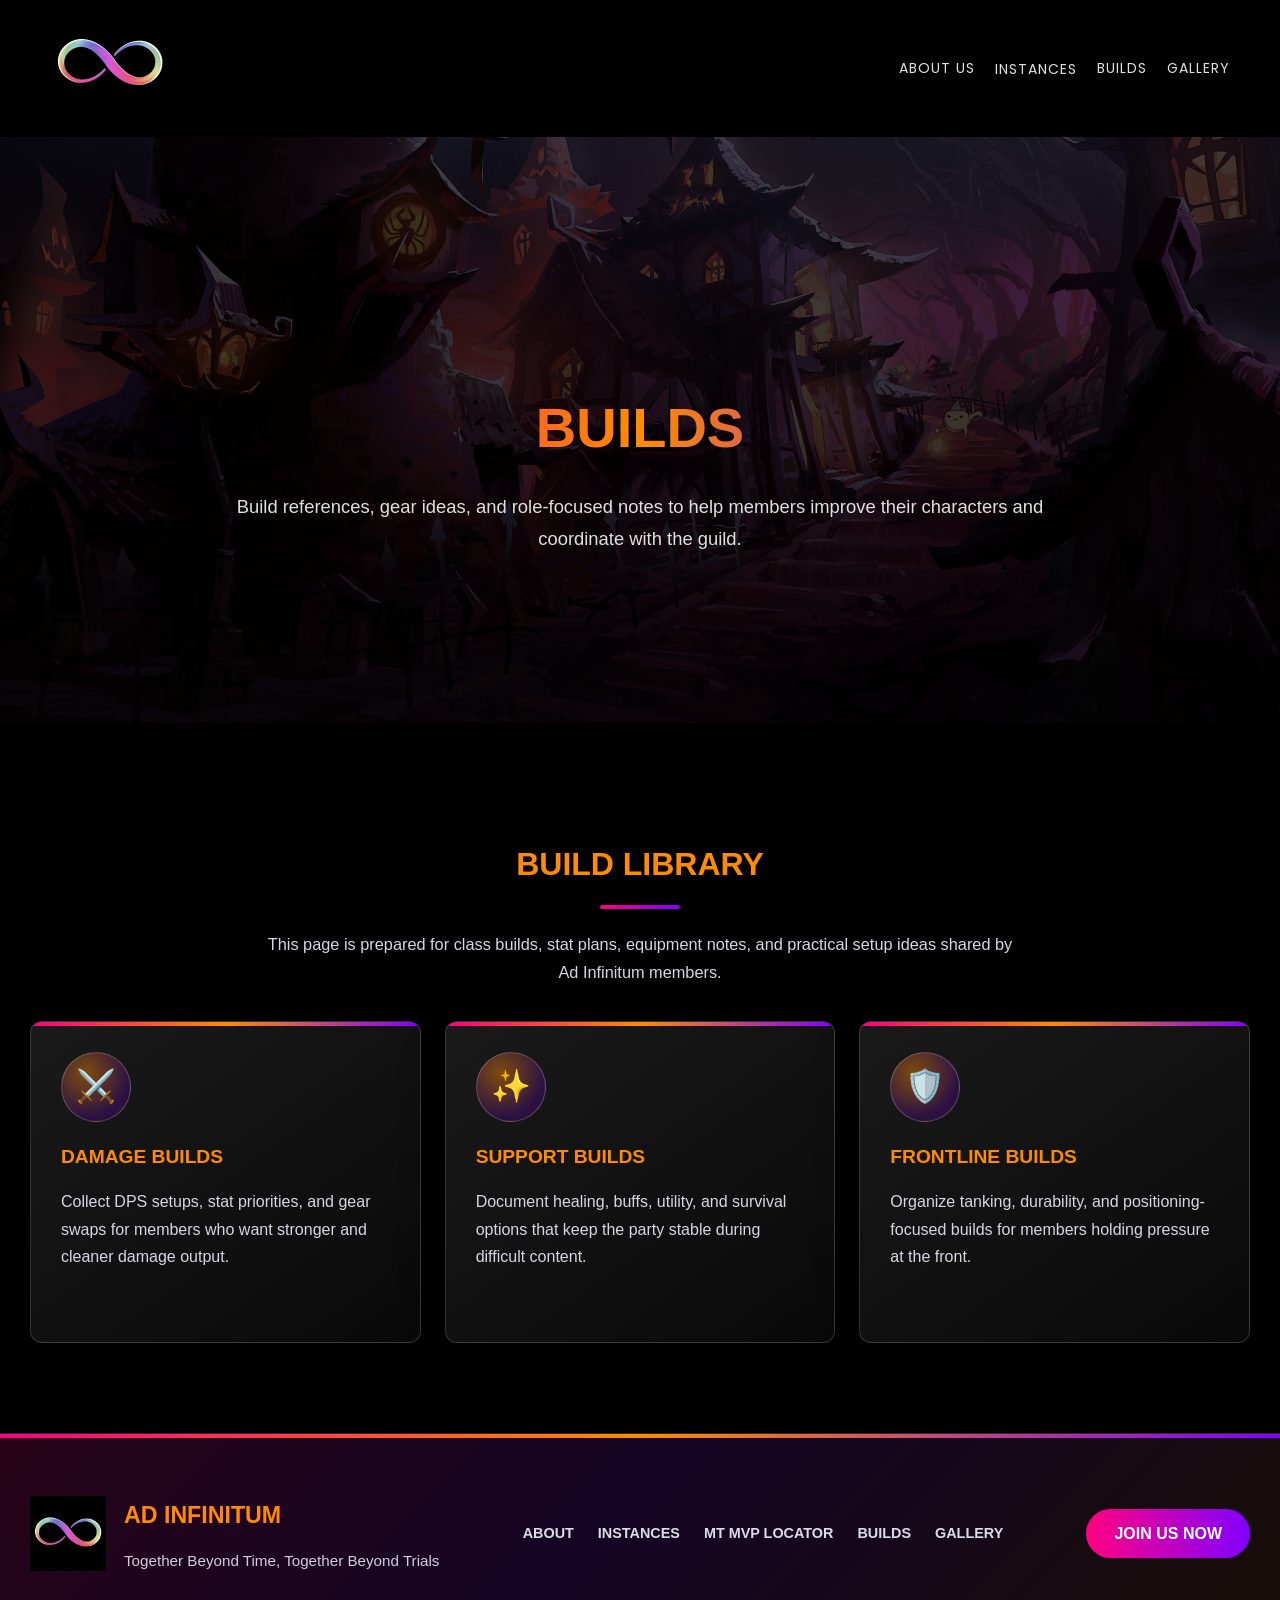
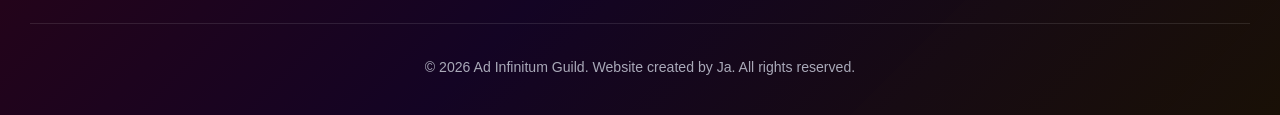
==== builds.html @ 3f67d924 "Add Mystic Tower MVP Locator page and enhance navigation styles - Created a new HTML file for the My" ====
<!DOCTYPE html>
<html lang="en">
<head>
  <meta charset="UTF-8">
  <meta name="viewport" content="width=device-width, initial-scale=1.0">
  <title>Builds | Ad Infinitum Guild</title>
  <link rel="preconnect" href="https://fonts.googleapis.com">
  <link rel="preconnect" href="https://fonts.gstatic.com" crossorigin>
  <link href="https://fonts.googleapis.com/css2?family=Poppins:wght@400;600&display=swap" rel="stylesheet">
  <link rel="stylesheet" href="styles.css">
</head>
<body>
  <header class="site-header">
    <a href="index.html"><img src="assets/logo.gif" alt="Ad Infinitum Logo" class="header-logo"></a>
    <nav class="main-nav">
      <a href="index.html#about">About Us</a>
      <div class="nav-dropdown">
        <a href="instances.html">Instances</a>
        <div class="submenu">
          <a href="mt-mvp-locator.html">MT MVP Locator</a>
        </div>
      </div>
      <a href="builds.html">Builds</a>
      <a href="index.html#gallery">Gallery</a>
    </nav>
  </header>

  <section class="page-hero">
    <div class="page-hero-content">
      <h1>Builds</h1>
      <p>Build references, gear ideas, and role-focused notes to help members improve their characters and coordinate with the guild.</p>
    </div>
  </section>

  <main>
    <section class="page-section">
      <div class="section-heading">
        <h2>Build Library</h2>
        <div class="divider"></div>
        <p>This page is prepared for class builds, stat plans, equipment notes, and practical setup ideas shared by Ad Infinitum members.</p>
      </div>

      <div class="feature-grid">
        <article class="feature-card">
          <div class="feature-icon" aria-hidden="true">⚔️</div>
          <h3>Damage Builds</h3>
          <p>Collect DPS setups, stat priorities, and gear swaps for members who want stronger and cleaner damage output.</p>
        </article>
        <article class="feature-card">
          <div class="feature-icon" aria-hidden="true">✨</div>
          <h3>Support Builds</h3>
          <p>Document healing, buffs, utility, and survival options that keep the party stable during difficult content.</p>
        </article>
        <article class="feature-card">
          <div class="feature-icon" aria-hidden="true">🛡️</div>
          <h3>Frontline Builds</h3>
          <p>Organize tanking, durability, and positioning-focused builds for members holding pressure at the front.</p>
        </article>
      </div>
    </section>
  </main>

  <footer class="site-footer">
    <div class="footer-content">
      <div class="footer-brand">
        <img src="assets/logo.gif" alt="Ad Infinitum Logo" class="footer-logo">
        <div>
          <h2>Ad Infinitum</h2>
          <p>Together Beyond Time, Together Beyond Trials</p>
        </div>
      </div>

      <nav class="footer-nav" aria-label="Footer navigation">
        <a href="index.html#about">About</a>
        <a href="instances.html">Instances</a>
        <a href="mt-mvp-locator.html">MT MVP Locator</a>
        <a href="builds.html">Builds</a>
        <a href="index.html#gallery">Gallery</a>
      </nav>

      <a href="https://discord.gg/MQvKzYFnny" class="btn primary footer-cta" target="_blank" rel="noopener noreferrer">JOIN US NOW</a>
    </div>

    <div class="footer-bottom">
      <p>© 2026 Ad Infinitum Guild. Website created by Ja. All rights reserved.</p>
    </div>
  </footer>
</body>
</html>
---- styles.css ----
/* Base */
body {
  margin: 0;
  font-family: 'Segoe UI', Roboto, Arial, sans-serif;
  background-color: #000000;
  color: #e0e0e0;
  line-height: 1.6;
}

/* Header */
.site-header {
  background-color: #000000;
  display: flex;
  justify-content: space-between;
  align-items: center;
  padding: 5px 50px;
}

.header-logo {
  width: 120px;
  height: auto;
}

.main-nav {
  display: flex;
  align-items: center;
  gap: 20px;
}

.main-nav a {
  color: #e0e0e0;
  text-decoration: none;
  font-size: 14px;
  font-family: 'Poppins', sans-serif;
  text-transform: uppercase;
  letter-spacing: 1px;
}

.main-nav a:hover {
  color: #ffd700;
}

.nav-dropdown {
  position: relative;
  padding: 18px 0;
}

.submenu {
  position: absolute;
  top: 100%;
  left: 50%;
  z-index: 10;
  min-width: 210px;
  padding: 10px;
  border: 1px solid rgba(255, 255, 255, 0.14);
  border-radius: 10px;
  background: rgba(5, 5, 8, 0.95);
  box-shadow: 0 18px 45px rgba(0, 0, 0, 0.42);
  opacity: 0;
  pointer-events: none;
  transform: translate(-50%, 8px);
  transition: opacity 0.2s ease, transform 0.2s ease;
}

.submenu a {
  display: block;
  padding: 10px 12px;
  border-radius: 8px;
  white-space: nowrap;
}

.submenu a:hover {
  background: rgba(255, 255, 255, 0.08);
}

.nav-dropdown:hover .submenu,
.nav-dropdown:focus-within .submenu {
  opacity: 1;
  pointer-events: auto;
  transform: translate(-50%, 0);
}

/* Hero Section */
.hero {
  position: relative;
  width: 100%;
  height: 60vh; /* full screen height */
  background: url('assets/hero-bg.jpg') no-repeat center center/cover; /* replace with your image */
  display: flex;
  align-items: center;
  justify-content: center;
  text-align: center;
  overflow: hidden;
}

/* Overlay with opacity */
.hero::before {
  content: "";
  position: absolute;
  inset: 0;
  background: rgba(0, 0, 0, 0.8); /* black overlay with 60% opacity */
  z-index: 0;;
}

.hero-content {
  position: relative;
  z-index: 1; /* ensures text sits above overlay */
  color: #fff;
}

.hero h1 {
  font-size: 4em;
  background: linear-gradient(90deg, #ff0080, #ff8c00, #ffff00, #00ff00, #00ffff, #8000ff);
  background-clip: text;
  -webkit-background-clip: text;
  -webkit-text-fill-color: transparent;
  color: transparent;
  margin: 0 0 20px;
  text-transform: uppercase;
}

.tagline {
  font-size: 1.5em;
  margin-bottom: 30px;
  text-transform: uppercase;
  color: #e0e0e0;
}

/* Hero Buttons */
.hero-buttons {
  display: flex;
  gap: 20px;
  justify-content: center;
}

.btn {
  padding: 12px 28px;
  border-radius: 30px;
  text-decoration: none;
  font-weight: bold;
  transition: transform 0.2s ease, box-shadow 0.2s ease;
}

.btn.primary {
  background: linear-gradient(90deg, #ff0080, #8000ff);
  color: #fff;
}

.btn.secondary {
  background: rgba(255,255,255,0.1);
  border: 1px solid rgba(255,255,255,0.3);
  color: #fff;
}

.btn:hover {
  transform: translateY(-3px);
  box-shadow: 0 6px 20px rgba(128,0,255,0.5);
}


.btn {
  padding: 12px 28px;
  border-radius: 30px;
  text-decoration: none;
  font-weight: bold;
  transition: transform 0.2s ease, box-shadow 0.2s ease;
}

.btn.primary {
  background: linear-gradient(90deg, #ff0080, #8000ff);
  color: #fff;
}

.btn.secondary {
  background: rgba(255,255,255,0.1);
  border: 1px solid rgba(255,255,255,0.3);
  color: #fff;
}

.btn:hover {
  transform: translateY(-3px);
  box-shadow: 0 6px 20px rgba(128,0,255,0.5);
}

/* Sections */
main section {
  max-width: 1400px;
  margin: 60px auto;
  padding: 30px;
}

h2 {
  font-size: 2em;
  margin-bottom: 20px;
  color: #ff8c00;
}

/* About Section - Two Column Layout */
.about-section {
  max-width: 1400px;
  margin: 60px auto;
  padding: 0 30px;
}

.about-content {
  display: flex;
  align-items: center;
  gap: 50px;
}

.about-text {
  flex: 1;
}

.about-text h2 {
  font-size: 2.5em;
  margin-bottom: 15px;
  color: #ff8c00;
  text-transform: uppercase;
}

.divider {
  width: 80px;
  height: 4px;
  background: linear-gradient(90deg, #ff0080, #8000ff);
  margin-bottom: 25px;
  border-radius: 2px;
}

.about-text p {
  font-size: 1.1em;
  line-height: 1.8;
  color: #e0e0e0;
}

.about-image {
  flex: 1;
}

.about-image img {
  width: 100%;
  border-radius: 12px;
  box-shadow: 0 8px 30px rgba(128, 0, 255, 0.3);
}

.about-credit {
  margin-top: 10px;
  color: #c9c9d6;
  font-size: 0.85em;
  text-align: center;
}

/* Cards */
.cards {
  display: flex;
  gap: 20px;
  flex-wrap: wrap;
  justify-content: center;
}

.card {
  flex: 1 1 250px;
  background: rgba(255, 255, 255, 0.05);
  padding: 20px;
  border-radius: 10px;
  border: 1px solid rgba(255,255,255,0.2);
  backdrop-filter: blur(8px);
  -webkit-backdrop-filter: blur(8px);
  transition: transform 0.2s ease, background-color 0.2s ease;
}

.card:hover {
  transform: translateY(-5px);
  background: rgba(255,255,255,0.1);
}

.values-section h2 {
  margin-bottom: 15px;
  text-align: center;
  text-transform: uppercase;
}

.values-divider {
  margin: 0 auto 22px;
}

.values-intro {
  max-width: 760px;
  margin: 0 auto 34px;
  color: #d7d7e4;
  font-size: 1.02em;
  line-height: 1.7;
  text-align: center;
}

.value-cards {
  align-items: stretch;
  gap: 24px;
}

.value-card {
  position: relative;
  overflow: hidden;
  display: flex;
  flex-direction: column;
  align-items: center;
  flex: 1 1 260px;
  min-height: 260px;
  padding: 34px 26px 30px;
  text-align: center;
  background: linear-gradient(145deg, rgba(255, 255, 255, 0.1), rgba(255, 255, 255, 0.035));
  border-color: rgba(255, 255, 255, 0.16);
  box-shadow: 0 18px 45px rgba(0, 0, 0, 0.26);
}

.value-card::before {
  content: "";
  position: absolute;
  inset: 0 0 auto;
  height: 4px;
  background: linear-gradient(90deg, #ff0080, #ff8c00, #8000ff);
  opacity: 0.85;
}

.value-card:hover {
  border-color: rgba(255, 140, 0, 0.4);
  box-shadow: 0 24px 55px rgba(128, 0, 255, 0.22);
}

.value-icon {
  display: grid;
  place-items: center;
  width: 78px;
  height: 78px;
  margin-bottom: 22px;
  border-radius: 50%;
  background: radial-gradient(circle at 35% 30%, rgba(255, 140, 0, 0.45), rgba(128, 0, 255, 0.2) 68%, rgba(255, 0, 128, 0.14));
  border: 1px solid rgba(255, 255, 255, 0.24);
  box-shadow: 0 12px 28px rgba(0, 0, 0, 0.32), inset 0 1px 0 rgba(255, 255, 255, 0.18);
  font-size: 2.2em;
}

.value-card h3 {
  margin-bottom: 12px;
  color: #ff8c00;
  font-size: 1.2em;
  letter-spacing: 0;
  text-transform: uppercase;
}

.value-card p {
  color: #d7d7e4;
  font-size: 0.96em;
  line-height: 1.7;
}

/* Interior Pages */
.page-hero {
  position: relative;
  min-height: 44vh;
  display: flex;
  align-items: center;
  justify-content: center;
  padding: 120px 30px 70px;
  overflow: hidden;
  text-align: center;
  background:
    linear-gradient(rgba(0, 0, 0, 0.72), rgba(0, 0, 0, 0.82)),
    url('assets/hero-bg.jpg') no-repeat center center/cover;
}

.page-hero-content {
  position: relative;
  z-index: 1;
  max-width: 850px;
}

.page-hero h1 {
  margin-bottom: 16px;
  background: linear-gradient(90deg, #ff0080, #ff8c00, #8000ff);
  background-clip: text;
  -webkit-background-clip: text;
  -webkit-text-fill-color: transparent;
  color: transparent;
  font-size: 3.5em;
  text-transform: uppercase;
}

.page-hero p {
  color: #e0e0e0;
  font-size: 1.15em;
  line-height: 1.7;
}

.compact-hero {
  min-height: 22vh;
  padding: 76px 30px 34px;
}

.compact-hero h1 {
  font-size: 2.45em;
}

.page-section {
  max-width: 1400px;
  margin: 60px auto;
  padding: 30px;
}

.section-heading {
  max-width: 760px;
  margin: 0 auto 34px;
  text-align: center;
}

.section-heading h2 {
  margin-bottom: 15px;
  text-transform: uppercase;
}

.section-heading .divider {
  margin: 0 auto 22px;
}

.section-heading p {
  color: #d7d7e4;
  font-size: 1.02em;
  line-height: 1.7;
}

.feature-grid {
  display: grid;
  grid-template-columns: repeat(auto-fit, minmax(260px, 1fr));
  gap: 24px;
}

.feature-card {
  position: relative;
  overflow: hidden;
  min-height: 260px;
  padding: 30px;
  border: 1px solid rgba(255, 255, 255, 0.16);
  border-radius: 12px;
  background: linear-gradient(145deg, rgba(255, 255, 255, 0.1), rgba(255, 255, 255, 0.035));
  box-shadow: 0 18px 45px rgba(0, 0, 0, 0.26);
}

.feature-card::before {
  content: "";
  position: absolute;
  inset: 0 0 auto;
  height: 4px;
  background: linear-gradient(90deg, #ff0080, #ff8c00, #8000ff);
}

.feature-card h3 {
  margin: 20px 0 12px;
  color: #ff8c00;
  font-size: 1.2em;
  text-transform: uppercase;
}

.feature-card p {
  color: #d7d7e4;
  line-height: 1.7;
}

.feature-icon {
  display: grid;
  place-items: center;
  width: 68px;
  height: 68px;
  border-radius: 50%;
  background: radial-gradient(circle at 35% 30%, rgba(255, 140, 0, 0.45), rgba(128, 0, 255, 0.2) 68%, rgba(255, 0, 128, 0.14));
  border: 1px solid rgba(255, 255, 255, 0.22);
  font-size: 2em;
}

.instance-grid {
  grid-template-columns: repeat(4, minmax(0, 1fr));
}

.instance-card {
  min-height: 240px;
}

.instance-art {
  display: grid;
  place-items: center;
  width: 100%;
  min-height: 118px;
  margin-bottom: 22px;
  border-radius: 10px;
  background:
    radial-gradient(circle at 50% 28%, rgba(255, 140, 0, 0.2), transparent 42%),
    linear-gradient(145deg, rgba(255, 255, 255, 0.08), rgba(255, 255, 255, 0.025));
  border: 1px solid rgba(255, 255, 255, 0.14);
}

.instance-art img {
  max-width: 112px;
  max-height: 98px;
  object-fit: contain;
  image-rendering: auto;
  filter: drop-shadow(0 14px 18px rgba(0, 0, 0, 0.48));
}

.instance-card .page-cta {
  margin-top: 22px;
  text-align: left;
}

.tool-panel {
  display: grid;
  grid-template-columns: minmax(0, 1.1fr) minmax(280px, 0.9fr);
  gap: 28px;
  align-items: stretch;
}

.locator-board,
.locator-notes {
  border: 1px solid rgba(255, 255, 255, 0.16);
  border-radius: 12px;
  background: linear-gradient(145deg, rgba(255, 255, 255, 0.1), rgba(255, 255, 255, 0.035));
  box-shadow: 0 18px 45px rgba(0, 0, 0, 0.26);
}

.locator-board {
  overflow: hidden;
}

.locator-row {
  display: grid;
  grid-template-columns: 1fr 1fr 1fr;
  gap: 18px;
  padding: 18px 22px;
  border-bottom: 1px solid rgba(255, 255, 255, 0.1);
}

.locator-row:last-child {
  border-bottom: 0;
}

.locator-row.header {
  color: #ff8c00;
  background: rgba(255, 255, 255, 0.06);
  font-weight: 700;
  text-transform: uppercase;
}

.status-pill {
  display: inline-flex;
  justify-content: center;
  width: fit-content;
  padding: 4px 10px;
  border-radius: 999px;
  color: #fff;
  background: linear-gradient(90deg, #ff0080, #8000ff);
  font-size: 0.85em;
  font-weight: 700;
}

.locator-notes {
  padding: 28px;
}

.locator-notes h2 {
  margin-bottom: 14px;
  text-transform: uppercase;
}

.locator-notes p,
.locator-notes li {
  color: #d7d7e4;
  line-height: 1.7;
}

.locator-notes ul {
  margin: 18px 0 0 18px;
}

.page-cta {
  margin-top: 28px;
  text-align: center;
}

/* MT MVP Locator */
.mt-locator-section {
  max-width: 1500px;
  margin-top: 34px;
}

.mt-locator-logo {
  display: block;
  width: 120px;
  height: auto;
  margin: 0 auto 18px;
}

.mt-source-credit {
  position: relative;
  margin: 24px auto 0;
  color: #c9c9d6;
  font-size: 0.9em;
  line-height: 1.6;
  text-align: center;
}

.mt-tracker {
  position: relative;
  overflow: hidden;
  padding: 28px;
  border: 1px solid rgba(255, 255, 255, 0.16);
  border-radius: 14px;
  background:
    linear-gradient(rgba(0, 0, 0, 0.72), rgba(0, 0, 0, 0.84)),
    url('assets/mt-mvp-locator/background2.png') no-repeat center center/cover;
  box-shadow: 0 24px 70px rgba(0, 0, 0, 0.38);
}

.mt-tracker::before {
  content: "";
  position: absolute;
  inset: 0 0 auto;
  height: 4px;
  background: linear-gradient(90deg, #ff0080, #ff8c00, #8000ff);
}

.mt-controls {
  position: relative;
  display: grid;
  grid-template-columns: repeat(6, minmax(0, 1fr));
  gap: 18px;
  justify-content: center;
  justify-items: stretch;
}

.mt-fieldset {
  box-sizing: border-box;
  grid-column: span 2;
  min-width: 0;
}

.mt-fieldset {
  margin: 0;
  padding: 18px;
  border: 1px solid rgba(255, 255, 255, 0.16);
  border-radius: 12px;
  background: rgba(5, 5, 8, 0.72);
  backdrop-filter: blur(6px);
  -webkit-backdrop-filter: blur(6px);
}

.mt-fieldset legend {
  padding: 0 8px;
  color: #ff8c00;
  font-size: 0.92em;
  font-weight: 700;
  text-transform: uppercase;
}

.mt-options {
  display: grid;
  gap: 10px;
  margin-top: 8px;
  min-width: 0;
}

.mt-options.two-column {
  grid-template-columns: repeat(2, minmax(0, 1fr));
}

.mt-options.three-column {
  grid-template-columns: repeat(3, minmax(0, 1fr));
}

.mt-options.compact {
  grid-template-columns: repeat(2, minmax(0, 120px));
}

.mt-options label {
  display: flex;
  align-items: center;
  gap: 8px;
  min-width: 0;
  padding: 10px 12px;
  border: 1px solid rgba(255, 255, 255, 0.12);
  border-radius: 9px;
  color: #e8e8f2;
  background: rgba(255, 255, 255, 0.055);
  cursor: pointer;
  font-size: 0.92em;
  transition: border-color 0.2s ease, background-color 0.2s ease;
}

.mt-options label:hover {
  border-color: rgba(255, 140, 0, 0.42);
  background: rgba(255, 255, 255, 0.09);
}

.mt-options input {
  accent-color: #ff0080;
}

.valkyrie-fieldset {
  grid-column: 3 / span 4;
}

.lights-fieldset {
  grid-column: 1 / span 2;
}

.valkyrie-options {
  grid-template-columns: repeat(3, minmax(130px, 1fr));
  gap: 12px;
}

.valkyrie-options label {
  justify-content: center;
  min-height: 48px;
  padding: 12px 16px;
  font-size: 0.96em;
}

.reginleif-result {
  position: relative;
  display: flex;
  align-items: center;
  justify-content: center;
  gap: 14px;
  max-width: 560px;
  margin: 28px auto;
  padding: 16px 20px;
  border: 1px solid rgba(255, 255, 255, 0.16);
  border-radius: 12px;
  color: #ffffff;
  background: rgba(5, 5, 8, 0.78);
  box-shadow: 0 14px 35px rgba(0, 0, 0, 0.26);
  text-align: center;
  font-weight: 700;
}

.reginleif-result.prima {
  transform: translateX(-18%);
}

.reginleif-result.hildr {
  transform: translateX(18%);
}

.reginleif-result img {
  width: 52px;
  height: auto;
}

.mt-map-area {
  position: relative;
  display: grid;
  grid-template-columns: repeat(2, minmax(280px, 1fr));
  gap: 24px;
}

.mt-map-card {
  padding: 18px;
  border: 1px solid rgba(255, 255, 255, 0.16);
  border-radius: 12px;
  background: rgba(5, 5, 8, 0.78);
  box-shadow: 0 18px 45px rgba(0, 0, 0, 0.3);
}

.mt-map-card h3 {
  margin-bottom: 14px;
  color: #ff8c00;
  text-align: center;
  text-transform: uppercase;
}

.mt-grid {
  display: grid;
  grid-template-columns: repeat(2, minmax(120px, 1fr));
  gap: 10px;
}

.mt-cell {
  display: flex;
  align-items: center;
  justify-content: center;
  flex-wrap: wrap;
  gap: 6px;
  min-height: 132px;
  padding: 10px;
  border: 1px solid rgba(255, 255, 255, 0.12);
  border-radius: 10px;
  background: rgba(255, 255, 255, 0.07);
}

.mt-sprite {
  width: auto;
  height: 54px;
  image-rendering: auto;
}

/* Gallery */
.gallery-section {
  max-width: 1500px;
}

.gallery-header {
  max-width: 820px;
  margin: 0 auto 34px;
  text-align: center;
}

.gallery-header h2 {
  margin-bottom: 15px;
  text-transform: uppercase;
}

.gallery-divider {
  margin: 0 auto 22px;
}

.gallery-header p {
  color: #d7d7e4;
  font-size: 1.02em;
  line-height: 1.7;
}

.gallery-grid {
  display: grid;
  grid-template-columns: repeat(auto-fit, minmax(240px, 1fr));
  grid-auto-flow: dense;
  gap: 18px;
}

.gallery-item {
  position: relative;
  overflow: hidden;
  min-height: 240px;
  margin: 0;
  border: 1px solid rgba(255, 255, 255, 0.14);
  border-radius: 12px;
  background: rgba(255, 255, 255, 0.04);
  box-shadow: 0 18px 42px rgba(0, 0, 0, 0.28);
  cursor: zoom-in;
}

.gallery-item::after {
  content: "";
  position: absolute;
  inset: 0;
  background: linear-gradient(180deg, transparent 55%, rgba(0, 0, 0, 0.44));
  opacity: 0;
  transition: opacity 0.25s ease;
}

.gallery-item img {
  width: 100%;
  height: 100%;
  min-height: inherit;
  display: block;
  object-fit: cover;
  transition: transform 0.35s ease, filter 0.35s ease;
}

.gallery-item:hover {
  border-color: rgba(255, 140, 0, 0.42);
}

.gallery-item:hover::after {
  opacity: 1;
}

.gallery-item:hover img {
  filter: saturate(1.12) contrast(1.05);
  transform: scale(1.04);
}

.gallery-item:focus-visible {
  outline: 3px solid rgba(255, 140, 0, 0.75);
  outline-offset: 4px;
}

.gallery-featured {
  grid-column: span 2;
  grid-row: span 2;
  min-height: 500px;
}

.gallery-wide {
  grid-column: span 2;
}

.gallery-tall {
  grid-row: span 2;
  min-height: 500px;
}

.gallery-credit {
  max-width: 760px;
  margin: 22px auto 0;
  color: #c9c9d6;
  font-size: 0.9em;
  line-height: 1.7;
  text-align: center;
}

.gallery-credit p:first-child {
  margin-bottom: 4px;
  font-size: 0.95em;
}

.lightbox-open {
  overflow: hidden;
}

.lightbox {
  position: fixed;
  inset: 0;
  z-index: 1000;
  display: flex;
  align-items: center;
  justify-content: center;
  padding: 36px;
  background: rgba(0, 0, 0, 0.88);
  opacity: 0;
  pointer-events: none;
  transition: opacity 0.22s ease;
}

.lightbox.is-open {
  opacity: 1;
  pointer-events: auto;
}

.lightbox-content {
  max-width: min(1100px, 100%);
  max-height: 90vh;
  text-align: center;
}

.lightbox-image {
  max-width: 100%;
  max-height: 78vh;
  border-radius: 12px;
  border: 1px solid rgba(255, 255, 255, 0.18);
  box-shadow: 0 28px 80px rgba(0, 0, 0, 0.55);
  object-fit: contain;
}

.lightbox-caption {
  max-width: 850px;
  margin: 14px auto 0;
  color: #e6e6f0;
  font-size: 0.95em;
  line-height: 1.6;
}

.lightbox-close {
  position: absolute;
  top: 20px;
  right: 22px;
  display: grid;
  place-items: center;
  width: 44px;
  height: 44px;
  border: 1px solid rgba(255, 255, 255, 0.22);
  border-radius: 50%;
  color: #ffffff;
  background: rgba(255, 255, 255, 0.1);
  cursor: pointer;
  font-size: 2em;
  line-height: 1;
  transition: background-color 0.2s ease, transform 0.2s ease;
}

.lightbox-close:hover,
.lightbox-close:focus-visible {
  background: linear-gradient(90deg, #ff0080, #8000ff);
  transform: scale(1.05);
}

@media (max-width: 640px) {
  .gallery-grid {
    grid-template-columns: 1fr;
  }

  .gallery-featured,
  .gallery-wide,
  .gallery-tall {
    grid-column: span 1;
    grid-row: span 1;
    min-height: 260px;
  }

  .lightbox {
    padding: 22px;
  }

  .lightbox-close {
    top: 14px;
    right: 14px;
  }
}

@media (max-width: 820px) {
  .site-header {
    flex-direction: column;
    padding: 10px 24px 16px;
  }

  .main-nav {
    justify-content: center;
    flex-wrap: wrap;
  }

  .nav-dropdown {
    padding: 0;
  }

  .submenu {
    left: 0;
    transform: translate(0, 8px);
  }

  .nav-dropdown:hover .submenu,
  .nav-dropdown:focus-within .submenu {
    transform: translate(0, 0);
  }

  .page-hero h1 {
    font-size: 2.4em;
  }

  .compact-hero h1 {
    font-size: 2.1em;
  }

  .instance-grid {
    grid-template-columns: repeat(2, minmax(0, 1fr));
  }

  .tool-panel {
    grid-template-columns: 1fr;
  }

  .locator-row {
    grid-template-columns: 1fr;
    gap: 8px;
  }

  .mt-controls {
    grid-template-columns: minmax(0, 1fr);
  }

  .mt-tracker {
    padding: 18px;
  }

  .mt-options.two-column,
  .mt-options.three-column,
  .mt-options.compact,
  .valkyrie-options {
    grid-template-columns: 1fr;
  }

  .valkyrie-fieldset {
    grid-column: auto;
  }

  .lights-fieldset {
    grid-column: auto;
  }

  .reginleif-result.prima,
  .reginleif-result.hildr {
    transform: none;
  }

  .mt-map-area {
    grid-template-columns: 1fr;
  }
}

@media (max-width: 560px) {
  .instance-grid {
    grid-template-columns: 1fr;
  }
}

/* Footer */
.site-footer {
  position: relative;
  overflow: hidden;
  padding: 44px 30px 22px;
  color: #e8e8f2;
  background:
    linear-gradient(135deg, rgba(255, 0, 128, 0.14), rgba(128, 0, 255, 0.12) 45%, rgba(255, 140, 0, 0.08)),
    #050506;
  border-top: 1px solid rgba(255, 255, 255, 0.12);
}

.site-footer::before {
  content: "";
  position: absolute;
  inset: 0 0 auto;
  height: 4px;
  background: linear-gradient(90deg, #ff0080, #ff8c00, #8000ff);
}

.footer-content {
  position: relative;
  display: flex;
  align-items: center;
  justify-content: space-between;
  gap: 30px;
  max-width: 1400px;
  margin: 0 auto;
}

.footer-brand {
  display: flex;
  align-items: center;
  gap: 18px;
  min-width: 280px;
}

.footer-logo {
  width: 76px;
  height: auto;
}

.footer-brand h2 {
  margin-bottom: 6px;
  color: #ff8c00;
  font-size: 1.45em;
  text-transform: uppercase;
}

.footer-brand p {
  color: #cfcfe0;
  font-size: 0.95em;
}

.footer-nav {
  display: flex;
  justify-content: center;
  gap: 24px;
  flex-wrap: wrap;
}

.footer-nav a {
  color: #dcdce8;
  font-size: 0.9em;
  font-weight: 700;
  text-decoration: none;
  text-transform: uppercase;
  transition: color 0.2s ease;
}

.footer-nav a:hover {
  color: #ffd700;
}

.footer-cta {
  white-space: nowrap;
}

.footer-bottom {
  position: relative;
  max-width: 1400px;
  margin: 34px auto 0;
  padding-top: 18px;
  border-top: 1px solid rgba(255, 255, 255, 0.1);
  color: #a9a9b8;
  font-size: 0.88em;
  text-align: center;
}

@media (max-width: 820px) {
  .footer-content {
    flex-direction: column;
    text-align: center;
  }

  .footer-brand {
    flex-direction: column;
    min-width: 0;
  }
}
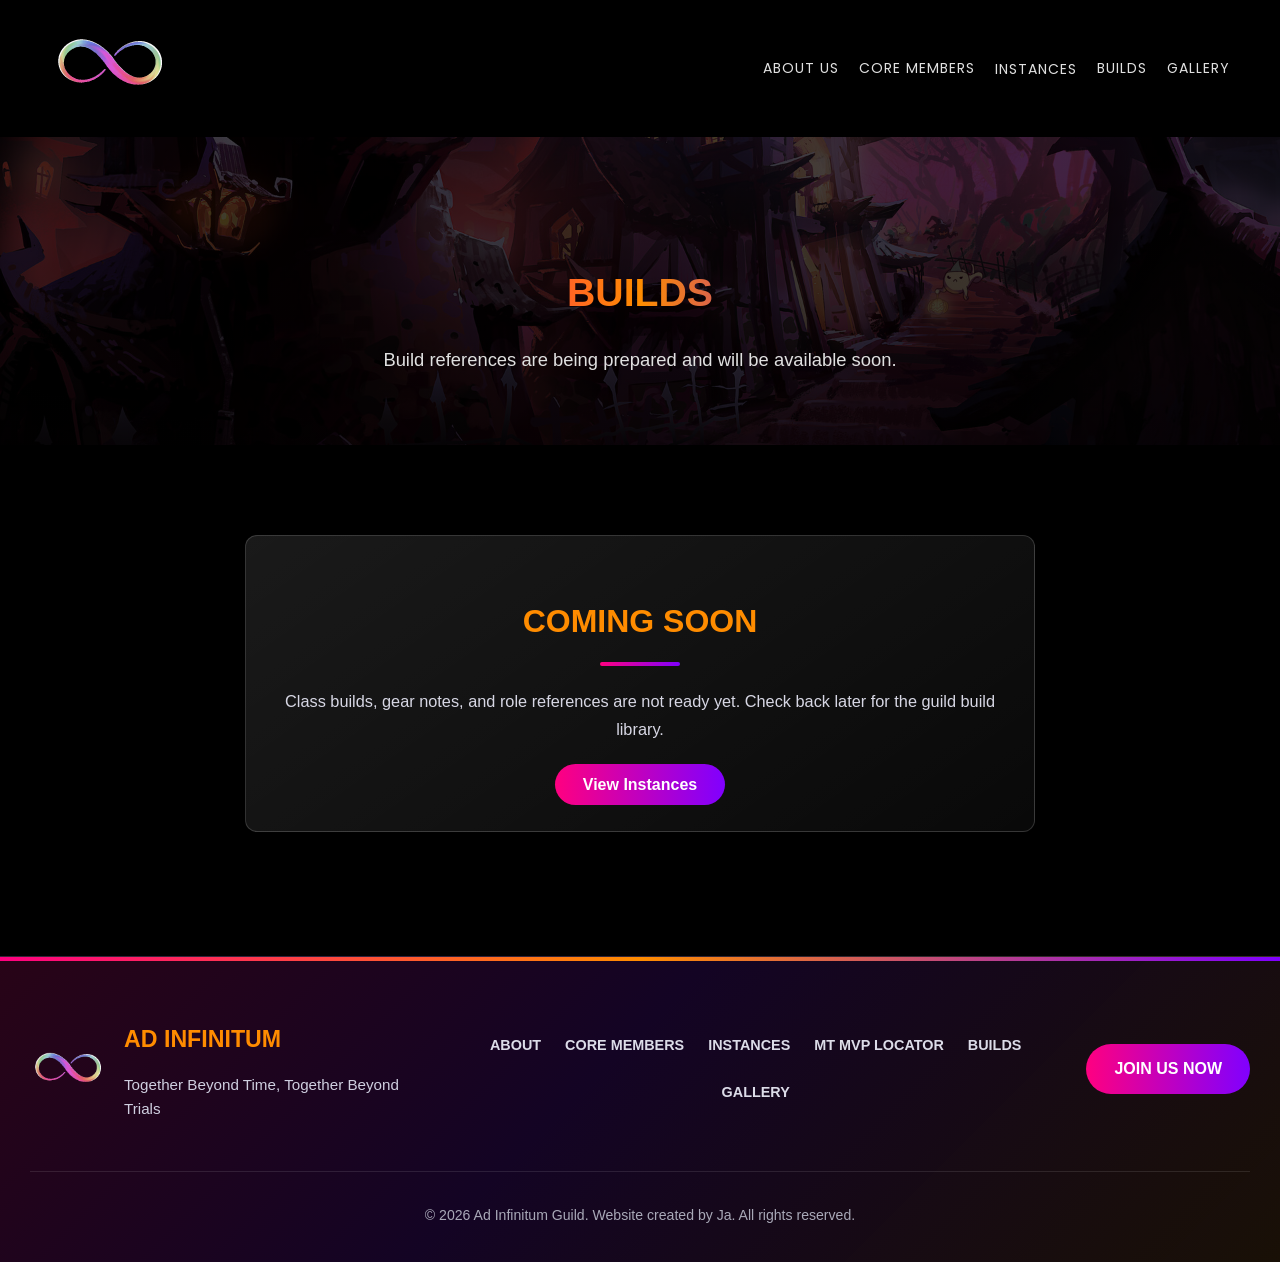
==== commit a37a1d66: "Add Core Members section and update navigation links" ====
--- a/builds.html
+++ b/builds.html
@@ -14,6 +14,7 @@
     <a href="index.html"><img src="assets/logo.gif" alt="Ad Infinitum Logo" class="header-logo"></a>
     <nav class="main-nav">
       <a href="index.html#about">About Us</a>
+      <a href="index.html#members">Core Members</a>
       <div class="nav-dropdown">
         <a href="instances.html">Instances</a>
         <div class="submenu">
@@ -25,37 +26,22 @@
     </nav>
   </header>
 
-  <section class="page-hero">
+  <section class="page-hero compact-hero">
     <div class="page-hero-content">
       <h1>Builds</h1>
-      <p>Build references, gear ideas, and role-focused notes to help members improve their characters and coordinate with the guild.</p>
+      <p>Build references are being prepared and will be available soon.</p>
     </div>
   </section>
 
   <main>
     <section class="page-section">
-      <div class="section-heading">
-        <h2>Build Library</h2>
+      <div class="section-heading coming-soon-panel">
+        <h2>Coming Soon</h2>
         <div class="divider"></div>
-        <p>This page is prepared for class builds, stat plans, equipment notes, and practical setup ideas shared by Ad Infinitum members.</p>
-      </div>
-
-      <div class="feature-grid">
-        <article class="feature-card">
-          <div class="feature-icon" aria-hidden="true">⚔️</div>
-          <h3>Damage Builds</h3>
-          <p>Collect DPS setups, stat priorities, and gear swaps for members who want stronger and cleaner damage output.</p>
-        </article>
-        <article class="feature-card">
-          <div class="feature-icon" aria-hidden="true">✨</div>
-          <h3>Support Builds</h3>
-          <p>Document healing, buffs, utility, and survival options that keep the party stable during difficult content.</p>
-        </article>
-        <article class="feature-card">
-          <div class="feature-icon" aria-hidden="true">🛡️</div>
-          <h3>Frontline Builds</h3>
-          <p>Organize tanking, durability, and positioning-focused builds for members holding pressure at the front.</p>
-        </article>
+        <p>Class builds, gear notes, and role references are not ready yet. Check back later for the guild build library.</p>
+        <div class="page-cta">
+          <a href="instances.html" class="btn primary">View Instances</a>
+        </div>
       </div>
     </section>
   </main>
@@ -72,6 +58,7 @@
 
       <nav class="footer-nav" aria-label="Footer navigation">
         <a href="index.html#about">About</a>
+        <a href="index.html#members">Core Members</a>
         <a href="instances.html">Instances</a>
         <a href="mt-mvp-locator.html">MT MVP Locator</a>
         <a href="builds.html">Builds</a>
@@ -82,7 +69,7 @@
     </div>
 
     <div class="footer-bottom">
-      <p>© 2026 Ad Infinitum Guild. Website created by Ja. All rights reserved.</p>
+      <p>&copy; 2026 Ad Infinitum Guild. Website created by Ja. All rights reserved.</p>
     </div>
   </footer>
 </body>
--- a/styles.css
+++ b/styles.css
@@ -250,6 +250,152 @@
   text-align: center;
 }
 
+/* Core Members */
+.members-section {
+  max-width: 1500px;
+}
+
+.members-header {
+  max-width: 820px;
+  margin: 0 auto 36px;
+  text-align: center;
+}
+
+.members-header h2 {
+  margin-bottom: 15px;
+  text-transform: uppercase;
+}
+
+.members-divider {
+  margin: 0 auto 22px;
+}
+
+.members-header p {
+  color: #d7d7e4;
+  font-size: 1.02em;
+  line-height: 1.7;
+}
+
+.members-grid {
+  display: grid;
+  grid-template-columns: repeat(auto-fit, minmax(255px, 1fr));
+  gap: 22px;
+}
+
+.member-card {
+  position: relative;
+  overflow: hidden;
+  display: flex;
+  flex-direction: column;
+  min-height: 430px;
+  border: 1px solid rgba(255, 255, 255, 0.16);
+  border-radius: 12px;
+  background:
+    linear-gradient(145deg, rgba(255, 255, 255, 0.095), rgba(255, 255, 255, 0.03)),
+    rgba(5, 5, 8, 0.86);
+  box-shadow: 0 18px 45px rgba(0, 0, 0, 0.28);
+  transition: border-color 0.2s ease, box-shadow 0.2s ease, transform 0.2s ease;
+}
+
+.member-card::before {
+  content: "";
+  position: absolute;
+  inset: 0 0 auto;
+  height: 4px;
+  background: linear-gradient(90deg, #ff0080, #ff8c00, #8000ff);
+  opacity: 0.9;
+}
+
+.member-card:hover {
+  border-color: rgba(255, 140, 0, 0.42);
+  box-shadow: 0 24px 60px rgba(128, 0, 255, 0.24);
+  transform: translateY(-5px);
+}
+
+.member-portrait {
+  display: grid;
+  place-items: center;
+  min-height: 190px;
+  padding: 18px 22px;
+  background:
+    radial-gradient(circle at 50% 42%, rgba(255, 140, 0, 0.24), transparent 46%),
+    radial-gradient(circle at 28% 28%, rgba(255, 0, 128, 0.16), transparent 38%),
+    linear-gradient(180deg, rgba(255, 255, 255, 0.06), rgba(255, 255, 255, 0.015));
+}
+
+.member-portrait img {
+  width: auto;
+  height: 145px;
+  max-width: 170px;
+  object-fit: contain;
+  image-rendering: auto;
+  filter: drop-shadow(0 20px 22px rgba(0, 0, 0, 0.48));
+  transition: transform 0.25s ease;
+}
+
+.member-portrait img.member-image-wide {
+  transform: scale(1.55);
+}
+
+.member-card:hover .member-portrait img {
+  transform: translateY(-3px);
+}
+
+.member-card:hover .member-portrait img.member-image-wide {
+  transform: translateY(-3px) scale(1.55);
+}
+
+.member-info {
+  display: flex;
+  flex: 1;
+  flex-direction: column;
+  gap: 14px;
+  padding: 22px;
+}
+
+.member-info h3 {
+  margin: 0 0 3px;
+  color: #ffffff;
+  font-size: 1.35em;
+  line-height: 1.2;
+  text-transform: uppercase;
+}
+
+.member-title {
+  margin: 0;
+  color: #ff8c00;
+  font-size: 0.88em;
+  font-weight: 700;
+  letter-spacing: 0.8px;
+  text-transform: uppercase;
+}
+
+.member-description {
+  margin: 0;
+  color: #d7d7e4;
+  font-size: 0.95em;
+  line-height: 1.65;
+}
+
+.member-meta {
+  display: grid;
+  gap: 5px;
+  margin-top: auto;
+  padding-top: 14px;
+  border-top: 1px solid rgba(255, 255, 255, 0.1);
+}
+
+.member-meta p {
+  margin: 0;
+  color: #ededf6;
+  font-size: 0.9em;
+  line-height: 1.45;
+}
+
+.member-meta strong {
+  color: #ff8c00;
+}
+
 /* Cards */
 .cards {
   display: flex;
@@ -407,6 +553,10 @@
   padding: 30px;
 }
 
+.instances-section {
+  margin-top: 34px;
+}
+
 .section-heading {
   max-width: 760px;
   margin: 0 auto 34px;
@@ -481,7 +631,9 @@
 }
 
 .instance-card {
-  min-height: 240px;
+  display: flex;
+  flex-direction: column;
+  min-height: 360px;
 }
 
 .instance-art {
@@ -508,6 +660,48 @@
 .instance-card .page-cta {
   margin-top: 22px;
   text-align: left;
+}
+
+.instance-schedule {
+  display: grid;
+  gap: 7px;
+  margin: 8px 0 22px;
+  padding: 16px;
+  border: 1px solid rgba(255, 255, 255, 0.12);
+  border-radius: 10px;
+  background: rgba(255, 255, 255, 0.055);
+}
+
+.instance-schedule span {
+  color: #ff8c00;
+  font-size: 0.78em;
+  font-weight: 700;
+  letter-spacing: 1px;
+  text-transform: uppercase;
+}
+
+.instance-schedule strong {
+  color: #ffffff;
+  font-size: 0.98em;
+  line-height: 1.45;
+}
+
+.instance-schedule small {
+  color: #bfc0ce;
+  font-size: 0.8em;
+  line-height: 1.45;
+}
+
+.instance-schedule-tbd {
+  margin-bottom: 22px;
+}
+
+.instance-join {
+  align-self: flex-start;
+  margin-top: auto;
+  padding: 9px 22px;
+  border-radius: 999px;
+  font-size: 0.9em;
 }
 
 .tool-panel {
@@ -582,6 +776,15 @@
 .page-cta {
   margin-top: 28px;
   text-align: center;
+}
+
+.coming-soon-panel {
+  max-width: 720px;
+  padding: 34px;
+  border: 1px solid rgba(255, 255, 255, 0.16);
+  border-radius: 12px;
+  background: linear-gradient(145deg, rgba(255, 255, 255, 0.1), rgba(255, 255, 255, 0.035));
+  box-shadow: 0 18px 45px rgba(0, 0, 0, 0.26);
 }
 
 /* MT MVP Locator */
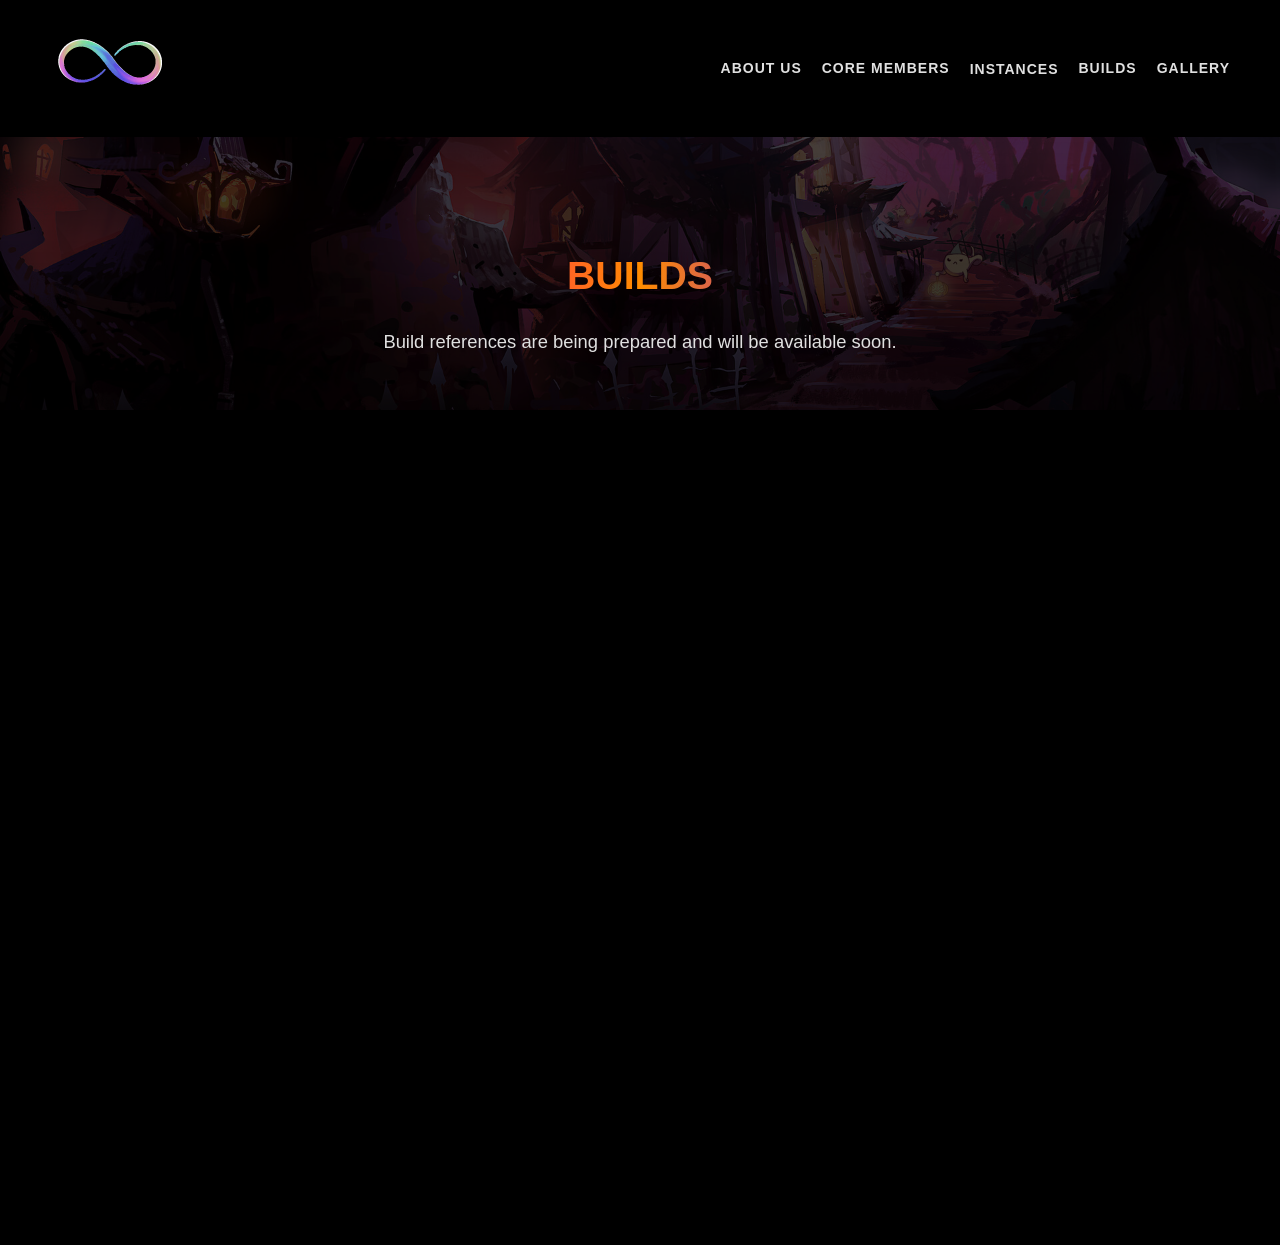
==== commit 0ac27c0d: "Refactor HTML structure and optimize image loading across multiple pages" ====
--- a/builds.html
+++ b/builds.html
@@ -4,14 +4,12 @@
   <meta charset="UTF-8">
   <meta name="viewport" content="width=device-width, initial-scale=1.0">
   <title>Builds | Ad Infinitum Guild</title>
-  <link rel="preconnect" href="https://fonts.googleapis.com">
-  <link rel="preconnect" href="https://fonts.gstatic.com" crossorigin>
-  <link href="https://fonts.googleapis.com/css2?family=Poppins:wght@400;600&display=swap" rel="stylesheet">
+  <link rel="preload" href="assets/hero-bg.jpg" as="image">
   <link rel="stylesheet" href="styles.css">
 </head>
 <body>
   <header class="site-header">
-    <a href="index.html"><img src="assets/logo.gif" alt="Ad Infinitum Logo" class="header-logo"></a>
+    <a href="index.html"><img src="assets/logo.gif" alt="Ad Infinitum Logo" class="header-logo" width="120" height="120" fetchpriority="high" decoding="async"></a>
     <nav class="main-nav">
       <a href="index.html#about">About Us</a>
       <a href="index.html#members">Core Members</a>
@@ -49,7 +47,7 @@
   <footer class="site-footer">
     <div class="footer-content">
       <div class="footer-brand">
-        <img src="assets/logo.gif" alt="Ad Infinitum Logo" class="footer-logo">
+        <img src="assets/logo.gif" alt="Ad Infinitum Logo" class="footer-logo" width="76" height="76" loading="lazy" decoding="async">
         <div>
           <h2>Ad Infinitum</h2>
           <p>Together Beyond Time, Together Beyond Trials</p>
--- a/styles.css
+++ b/styles.css
@@ -1,4 +1,15 @@
 /* Base */
+*,
+*::before,
+*::after {
+  box-sizing: border-box;
+}
+
+html {
+  scroll-behavior: smooth;
+  -webkit-text-size-adjust: 100%;
+}
+
 body {
   margin: 0;
   font-family: 'Segoe UI', Roboto, Arial, sans-serif;
@@ -7,13 +18,23 @@
   line-height: 1.6;
 }
 
+body.lightbox-open {
+  touch-action: none;
+}
+
+img {
+  max-width: 100%;
+  height: auto;
+}
+
 /* Header */
 .site-header {
   background-color: #000000;
   display: flex;
   justify-content: space-between;
   align-items: center;
-  padding: 5px 50px;
+  gap: 24px;
+  padding: 5px clamp(18px, 5vw, 50px);
 }
 
 .header-logo {
@@ -31,7 +52,8 @@
   color: #e0e0e0;
   text-decoration: none;
   font-size: 14px;
-  font-family: 'Poppins', sans-serif;
+  font-family: inherit;
+  font-weight: 700;
   text-transform: uppercase;
   letter-spacing: 1px;
 }
@@ -84,13 +106,14 @@
 .hero {
   position: relative;
   width: 100%;
-  height: 60vh; /* full screen height */
-  background: url('assets/hero-bg.jpg') no-repeat center center/cover; /* replace with your image */
+  min-height: clamp(420px, 62vh, 680px);
+  background: url('assets/hero-bg.jpg') no-repeat center center/cover;
   display: flex;
   align-items: center;
   justify-content: center;
   text-align: center;
   overflow: hidden;
+  padding: 96px 20px 76px;
 }
 
 /* Overlay with opacity */
@@ -98,18 +121,19 @@
   content: "";
   position: absolute;
   inset: 0;
-  background: rgba(0, 0, 0, 0.8); /* black overlay with 60% opacity */
-  z-index: 0;;
+  background: rgba(0, 0, 0, 0.8);
+  z-index: 0;
 }
 
 .hero-content {
   position: relative;
-  z-index: 1; /* ensures text sits above overlay */
+  z-index: 1;
+  max-width: 980px;
   color: #fff;
 }
 
 .hero h1 {
-  font-size: 4em;
+  font-size: clamp(2.35rem, 7vw, 4rem);
   background: linear-gradient(90deg, #ff0080, #ff8c00, #ffff00, #00ff00, #00ffff, #8000ff);
   background-clip: text;
   -webkit-background-clip: text;
@@ -120,7 +144,7 @@
 }
 
 .tagline {
-  font-size: 1.5em;
+  font-size: clamp(1rem, 3vw, 1.5rem);
   margin-bottom: 30px;
   text-transform: uppercase;
   color: #e0e0e0;
@@ -134,10 +158,15 @@
 }
 
 .btn {
+  display: inline-flex;
+  align-items: center;
+  justify-content: center;
   padding: 12px 28px;
   border-radius: 30px;
   text-decoration: none;
   font-weight: bold;
+  line-height: 1.2;
+  text-align: center;
   transition: transform 0.2s ease, box-shadow 0.2s ease;
 }
 
@@ -158,35 +187,11 @@
 }
 
 
-.btn {
-  padding: 12px 28px;
-  border-radius: 30px;
-  text-decoration: none;
-  font-weight: bold;
-  transition: transform 0.2s ease, box-shadow 0.2s ease;
-}
-
-.btn.primary {
-  background: linear-gradient(90deg, #ff0080, #8000ff);
-  color: #fff;
-}
-
-.btn.secondary {
-  background: rgba(255,255,255,0.1);
-  border: 1px solid rgba(255,255,255,0.3);
-  color: #fff;
-}
-
-.btn:hover {
-  transform: translateY(-3px);
-  box-shadow: 0 6px 20px rgba(128,0,255,0.5);
-}
-
 /* Sections */
 main section {
   max-width: 1400px;
   margin: 60px auto;
-  padding: 30px;
+  padding: clamp(22px, 4vw, 30px);
 }
 
 h2 {
@@ -199,13 +204,13 @@
 .about-section {
   max-width: 1400px;
   margin: 60px auto;
-  padding: 0 30px;
+  padding: 0 clamp(22px, 4vw, 30px);
 }
 
 .about-content {
   display: flex;
   align-items: center;
-  gap: 50px;
+  gap: clamp(28px, 5vw, 50px);
 }
 
 .about-text {
@@ -213,7 +218,7 @@
 }
 
 .about-text h2 {
-  font-size: 2.5em;
+  font-size: clamp(2rem, 5vw, 2.5rem);
   margin-bottom: 15px;
   color: #ff8c00;
   text-transform: uppercase;
@@ -239,8 +244,17 @@
 
 .about-image img {
   width: 100%;
+  display: block;
   border-radius: 12px;
   box-shadow: 0 8px 30px rgba(128, 0, 255, 0.3);
+}
+
+.members-section,
+.values-section,
+.gallery-section,
+.page-section {
+  content-visibility: auto;
+  contain-intrinsic-size: 900px;
 }
 
 .about-credit {
@@ -278,7 +292,7 @@
 
 .members-grid {
   display: grid;
-  grid-template-columns: repeat(auto-fit, minmax(255px, 1fr));
+  grid-template-columns: repeat(auto-fit, minmax(min(255px, 100%), 1fr));
   gap: 22px;
 }
 
@@ -310,6 +324,17 @@
   border-color: rgba(255, 140, 0, 0.42);
   box-shadow: 0 24px 60px rgba(128, 0, 255, 0.24);
   transform: translateY(-5px);
+}
+
+@media (hover: none) {
+  .btn:hover,
+  .card:hover,
+  .member-card:hover,
+  .value-card:hover,
+  .gallery-item:hover img,
+  .gallery-item:hover {
+    transform: none;
+  }
 }
 
 .member-portrait {
@@ -507,7 +532,7 @@
   display: flex;
   align-items: center;
   justify-content: center;
-  padding: 120px 30px 70px;
+  padding: 120px clamp(22px, 4vw, 30px) 70px;
   overflow: hidden;
   text-align: center;
   background:
@@ -528,7 +553,7 @@
   -webkit-background-clip: text;
   -webkit-text-fill-color: transparent;
   color: transparent;
-  font-size: 3.5em;
+  font-size: clamp(2.2rem, 6vw, 3.5rem);
   text-transform: uppercase;
 }
 
@@ -550,7 +575,7 @@
 .page-section {
   max-width: 1400px;
   margin: 60px auto;
-  padding: 30px;
+  padding: clamp(22px, 4vw, 30px);
 }
 
 .instances-section {
@@ -580,7 +605,7 @@
 
 .feature-grid {
   display: grid;
-  grid-template-columns: repeat(auto-fit, minmax(260px, 1fr));
+  grid-template-columns: repeat(auto-fit, minmax(min(260px, 100%), 1fr));
   gap: 24px;
 }
 
@@ -627,7 +652,7 @@
 }
 
 .instance-grid {
-  grid-template-columns: repeat(4, minmax(0, 1fr));
+  grid-template-columns: repeat(auto-fit, minmax(min(260px, 100%), 1fr));
 }
 
 .instance-card {
@@ -706,7 +731,7 @@
 
 .tool-panel {
   display: grid;
-  grid-template-columns: minmax(0, 1.1fr) minmax(280px, 0.9fr);
+  grid-template-columns: minmax(0, 1.1fr) minmax(min(280px, 100%), 0.9fr);
   gap: 28px;
   align-items: stretch;
 }
@@ -893,6 +918,7 @@
   background: rgba(255, 255, 255, 0.055);
   cursor: pointer;
   font-size: 0.92em;
+  overflow-wrap: anywhere;
   transition: border-color 0.2s ease, background-color 0.2s ease;
 }
 
@@ -959,7 +985,7 @@
 .mt-map-area {
   position: relative;
   display: grid;
-  grid-template-columns: repeat(2, minmax(280px, 1fr));
+  grid-template-columns: repeat(2, minmax(min(280px, 100%), 1fr));
   gap: 24px;
 }
 
@@ -1031,7 +1057,7 @@
 
 .gallery-grid {
   display: grid;
-  grid-template-columns: repeat(auto-fit, minmax(240px, 1fr));
+  grid-template-columns: repeat(auto-fit, minmax(min(240px, 100%), 1fr));
   grid-auto-flow: dense;
   gap: 18px;
 }
@@ -1040,6 +1066,7 @@
   position: relative;
   overflow: hidden;
   min-height: 240px;
+  aspect-ratio: 4 / 3;
   margin: 0;
   border: 1px solid rgba(255, 255, 255, 0.14);
   border-radius: 12px;
@@ -1088,6 +1115,7 @@
   grid-column: span 2;
   grid-row: span 2;
   min-height: 500px;
+  aspect-ratio: 1 / 1;
 }
 
 .gallery-wide {
@@ -1097,6 +1125,7 @@
 .gallery-tall {
   grid-row: span 2;
   min-height: 500px;
+  aspect-ratio: 3 / 4;
 }
 
 .gallery-credit {
@@ -1183,7 +1212,45 @@
   transform: scale(1.05);
 }
 
+@media (prefers-reduced-motion: reduce) {
+  *,
+  *::before,
+  *::after {
+    scroll-behavior: auto !important;
+    transition-duration: 0.01ms !important;
+    animation-duration: 0.01ms !important;
+    animation-iteration-count: 1 !important;
+  }
+}
+
+@media (max-width: 980px) {
+  .about-content {
+    flex-direction: column;
+    align-items: stretch;
+  }
+
+  .about-text {
+    text-align: center;
+  }
+
+  .about-text .divider {
+    margin-right: auto;
+    margin-left: auto;
+  }
+
+  .about-image {
+    width: min(680px, 100%);
+    margin: 0 auto;
+  }
+}
+
 @media (max-width: 640px) {
+  main section,
+  .about-section,
+  .page-section {
+    margin: 38px auto;
+  }
+
   .gallery-grid {
     grid-template-columns: 1fr;
   }
@@ -1194,6 +1261,7 @@
     grid-column: span 1;
     grid-row: span 1;
     min-height: 260px;
+    aspect-ratio: 4 / 3;
   }
 
   .lightbox {
@@ -1209,38 +1277,71 @@
 @media (max-width: 820px) {
   .site-header {
     flex-direction: column;
-    padding: 10px 24px 16px;
+    gap: 10px;
+    padding: 10px 18px 16px;
+  }
+
+  .header-logo {
+    width: 92px;
   }
 
   .main-nav {
     justify-content: center;
     flex-wrap: wrap;
+    gap: 8px 14px;
+  }
+
+  .main-nav a {
+    font-size: 12px;
+    letter-spacing: 0.7px;
   }
 
   .nav-dropdown {
+    display: contents;
+  }
+
+  .submenu {
+    position: static;
+    min-width: 0;
     padding: 0;
-  }
-
-  .submenu {
-    left: 0;
-    transform: translate(0, 8px);
-  }
-
-  .nav-dropdown:hover .submenu,
-  .nav-dropdown:focus-within .submenu {
-    transform: translate(0, 0);
-  }
-
-  .page-hero h1 {
-    font-size: 2.4em;
+    border: 0;
+    background: transparent;
+    box-shadow: none;
+    opacity: 1;
+    pointer-events: auto;
+    transform: none;
+  }
+
+  .submenu a {
+    padding: 0;
+    white-space: normal;
+  }
+
+  .hero {
+    min-height: 520px;
+    padding-top: 72px;
+    padding-bottom: 68px;
+    background-position: center top;
+  }
+
+  .tagline {
+    max-width: 20rem;
+    margin-right: auto;
+    margin-left: auto;
   }
 
   .compact-hero h1 {
     font-size: 2.1em;
   }
 
-  .instance-grid {
-    grid-template-columns: repeat(2, minmax(0, 1fr));
+  .compact-hero {
+    min-height: 260px;
+    padding-top: 58px;
+  }
+
+  .feature-card {
+    min-height: 0;
+    padding: 24px;
   }
 
   .tool-panel {
@@ -1286,8 +1387,55 @@
 }
 
 @media (max-width: 560px) {
+  h2,
+  .about-text h2 {
+    line-height: 1.15;
+  }
+
+  .hero-buttons {
+    width: 100%;
+  }
+
+  .hero-buttons .btn {
+    width: min(280px, 100%);
+  }
+
+  .members-grid,
+  .feature-grid,
   .instance-grid {
     grid-template-columns: 1fr;
+  }
+
+  .member-card {
+    min-height: 0;
+  }
+
+  .member-info {
+    padding: 20px;
+  }
+
+  .cards {
+    display: grid;
+    grid-template-columns: 1fr;
+  }
+
+  .value-card {
+    min-height: 0;
+  }
+
+  .mt-tracker {
+    margin-right: -10px;
+    margin-left: -10px;
+    padding: 14px;
+  }
+
+  .mt-cell {
+    min-height: 108px;
+    padding: 8px;
+  }
+
+  .mt-sprite {
+    height: 46px;
   }
 }
 
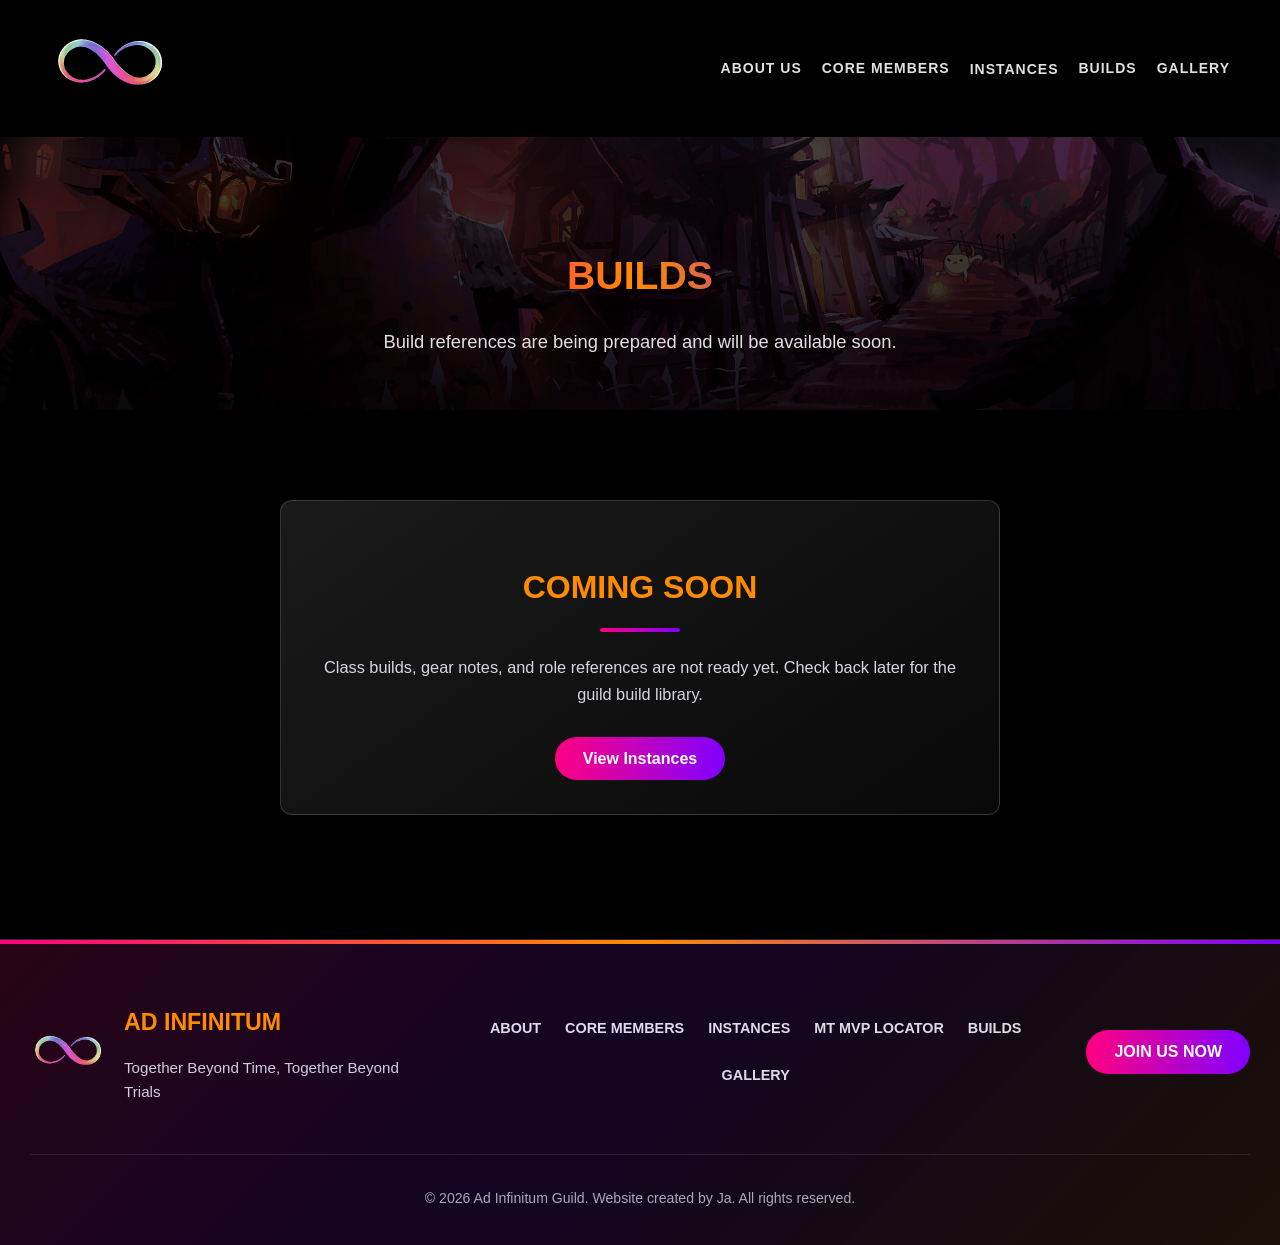
==== commit e174dedd: "Add responsive navigation toggle and update styles for mobile view" ====
--- a/builds.html
+++ b/builds.html
@@ -10,6 +10,12 @@
 <body>
   <header class="site-header">
     <a href="index.html"><img src="assets/logo.gif" alt="Ad Infinitum Logo" class="header-logo" width="120" height="120" fetchpriority="high" decoding="async"></a>
+    <input class="nav-toggle" type="checkbox" id="nav-toggle" aria-label="Toggle navigation">
+    <label class="nav-toggle-label" for="nav-toggle" aria-hidden="true">
+      <span></span>
+      <span></span>
+      <span></span>
+    </label>
     <nav class="main-nav">
       <a href="index.html#about">About Us</a>
       <a href="index.html#members">Core Members</a>
--- a/styles.css
+++ b/styles.css
@@ -40,6 +40,16 @@
 .header-logo {
   width: 120px;
   height: auto;
+}
+
+.nav-toggle {
+  position: absolute;
+  opacity: 0;
+  pointer-events: none;
+}
+
+.nav-toggle-label {
+  display: none;
 }
 
 .main-nav {
@@ -1057,7 +1067,8 @@
 
 .gallery-grid {
   display: grid;
-  grid-template-columns: repeat(auto-fit, minmax(min(240px, 100%), 1fr));
+  grid-template-columns: repeat(4, minmax(0, 1fr));
+  grid-auto-rows: clamp(170px, 14vw, 230px);
   grid-auto-flow: dense;
   gap: 18px;
 }
@@ -1065,8 +1076,8 @@
 .gallery-item {
   position: relative;
   overflow: hidden;
-  min-height: 240px;
-  aspect-ratio: 4 / 3;
+  min-height: 0;
+  aspect-ratio: auto;
   margin: 0;
   border: 1px solid rgba(255, 255, 255, 0.14);
   border-radius: 12px;
@@ -1114,8 +1125,6 @@
 .gallery-featured {
   grid-column: span 2;
   grid-row: span 2;
-  min-height: 500px;
-  aspect-ratio: 1 / 1;
 }
 
 .gallery-wide {
@@ -1124,8 +1133,6 @@
 
 .gallery-tall {
   grid-row: span 2;
-  min-height: 500px;
-  aspect-ratio: 3 / 4;
 }
 
 .gallery-credit {
@@ -1242,6 +1249,15 @@
     width: min(680px, 100%);
     margin: 0 auto;
   }
+
+  .gallery-grid {
+    grid-template-columns: repeat(2, minmax(0, 1fr));
+    grid-auto-rows: clamp(170px, 28vw, 240px);
+  }
+
+  .gallery-tall {
+    grid-row: span 1;
+  }
 }
 
 @media (max-width: 640px) {
@@ -1253,6 +1269,7 @@
 
   .gallery-grid {
     grid-template-columns: 1fr;
+    grid-auto-rows: auto;
   }
 
   .gallery-featured,
@@ -1276,34 +1293,91 @@
 
 @media (max-width: 820px) {
   .site-header {
-    flex-direction: column;
-    gap: 10px;
-    padding: 10px 18px 16px;
+    position: relative;
+    flex-wrap: wrap;
+    gap: 12px;
+    padding: 10px 18px;
   }
 
   .header-logo {
     width: 92px;
   }
 
+  .nav-toggle-label {
+    display: inline-flex;
+    position: relative;
+    align-items: center;
+    justify-content: center;
+    width: 44px;
+    height: 44px;
+    border: 1px solid rgba(255, 255, 255, 0.22);
+    border-radius: 8px;
+    cursor: pointer;
+  }
+
+  .nav-toggle:focus-visible + .nav-toggle-label {
+    outline: 2px solid #ffd700;
+    outline-offset: 3px;
+  }
+
+  .nav-toggle-label span {
+    display: block;
+    position: absolute;
+    width: 22px;
+    height: 2px;
+    border-radius: 999px;
+    background: #e0e0e0;
+    transition: transform 0.2s ease, opacity 0.2s ease;
+  }
+
+  .nav-toggle-label span:nth-child(1) {
+    transform: translateY(-7px);
+  }
+
+  .nav-toggle-label span:nth-child(3) {
+    transform: translateY(7px);
+  }
+
+  .nav-toggle:checked + .nav-toggle-label span:nth-child(1) {
+    transform: rotate(45deg);
+  }
+
+  .nav-toggle:checked + .nav-toggle-label span:nth-child(2) {
+    opacity: 0;
+  }
+
+  .nav-toggle:checked + .nav-toggle-label span:nth-child(3) {
+    transform: rotate(-45deg);
+  }
+
   .main-nav {
-    justify-content: center;
-    flex-wrap: wrap;
-    gap: 8px 14px;
+    display: none;
+    width: 100%;
+    flex-direction: column;
+    align-items: stretch;
+    gap: 0;
+    padding: 10px 0 4px;
+    border-top: 1px solid rgba(255, 255, 255, 0.12);
+  }
+
+  .nav-toggle:checked ~ .main-nav {
+    display: flex;
   }
 
   .main-nav a {
     font-size: 12px;
     letter-spacing: 0.7px;
+    padding: 12px 4px;
   }
 
   .nav-dropdown {
-    display: contents;
+    padding: 0;
   }
 
   .submenu {
     position: static;
     min-width: 0;
-    padding: 0;
+    padding: 0 0 0 14px;
     border: 0;
     background: transparent;
     box-shadow: none;
@@ -1313,7 +1387,7 @@
   }
 
   .submenu a {
-    padding: 0;
+    padding: 10px 4px;
     white-space: normal;
   }
 
